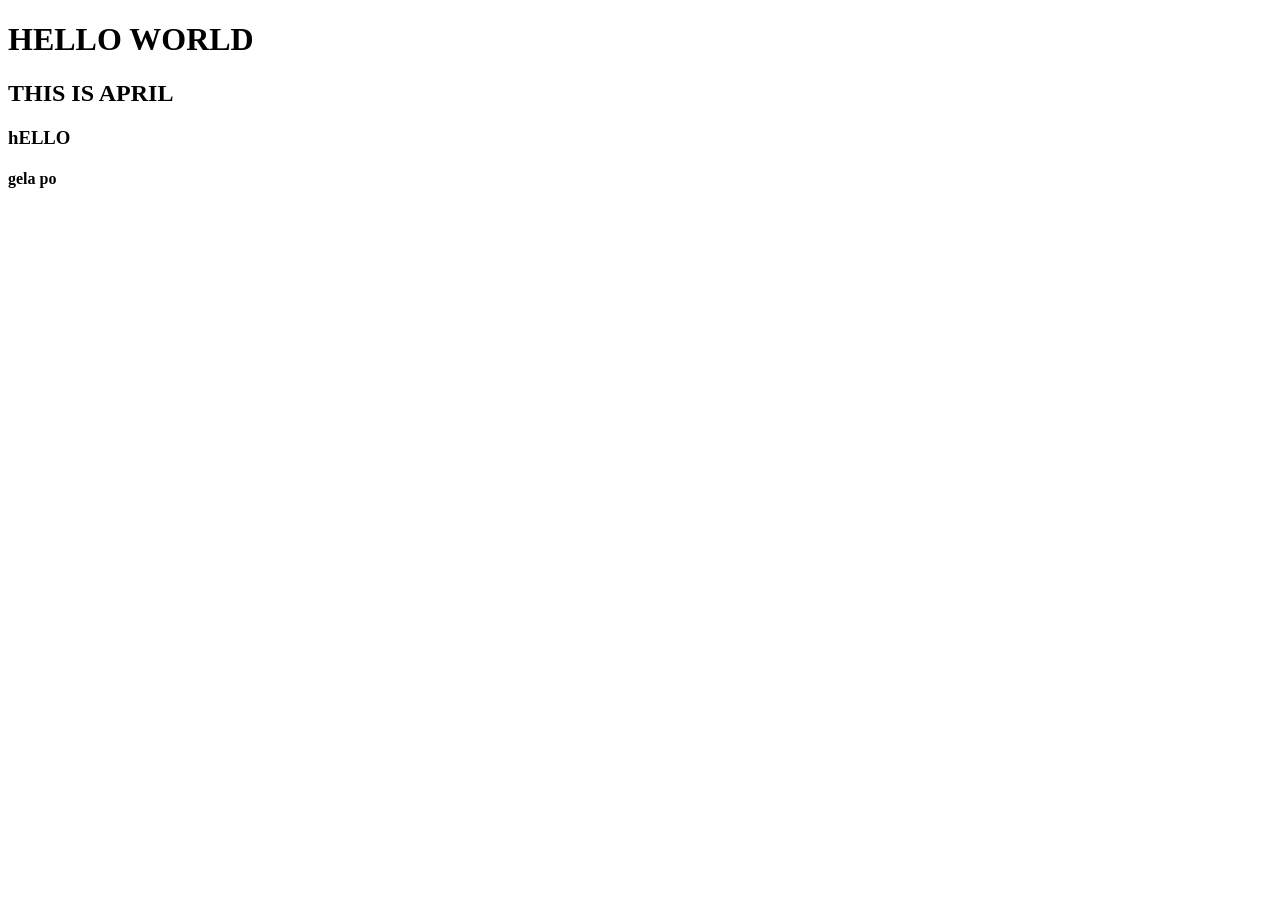
==== index.html @ cdd445a9 "update" ====
<!DOCTYPE html>
<html lang="en">
<head>
    <meta charset="UTF-8">
    <meta name="viewport" content="width=device-width, initial-scale=1.0">
    <title>Document</title>
</head>
<body>
    <h1>HELLO WORLD</h1>
    <H2>THIS IS APRIL</H2>
    <H3>hELLO</H3>
    <h4>gela po</h4>
</body>
</html>
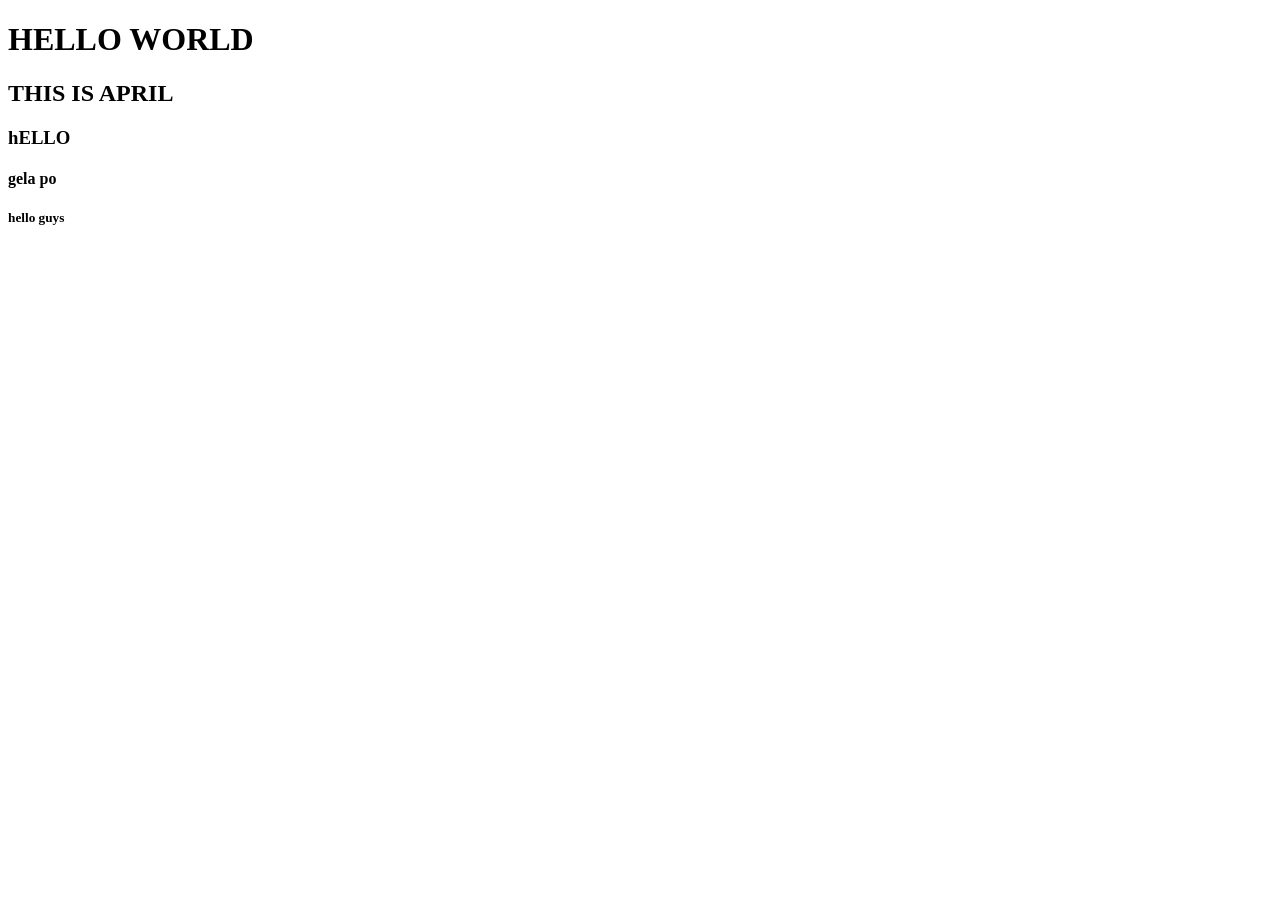
==== commit 91bc50e4: "hi" ====
--- a/index.html
+++ b/index.html
@@ -10,5 +10,6 @@
     <H2>THIS IS APRIL</H2>
     <H3>hELLO</H3>
     <h4>gela po</h4>
+    <h5>hello guys</h5>
 </body>
 </html>
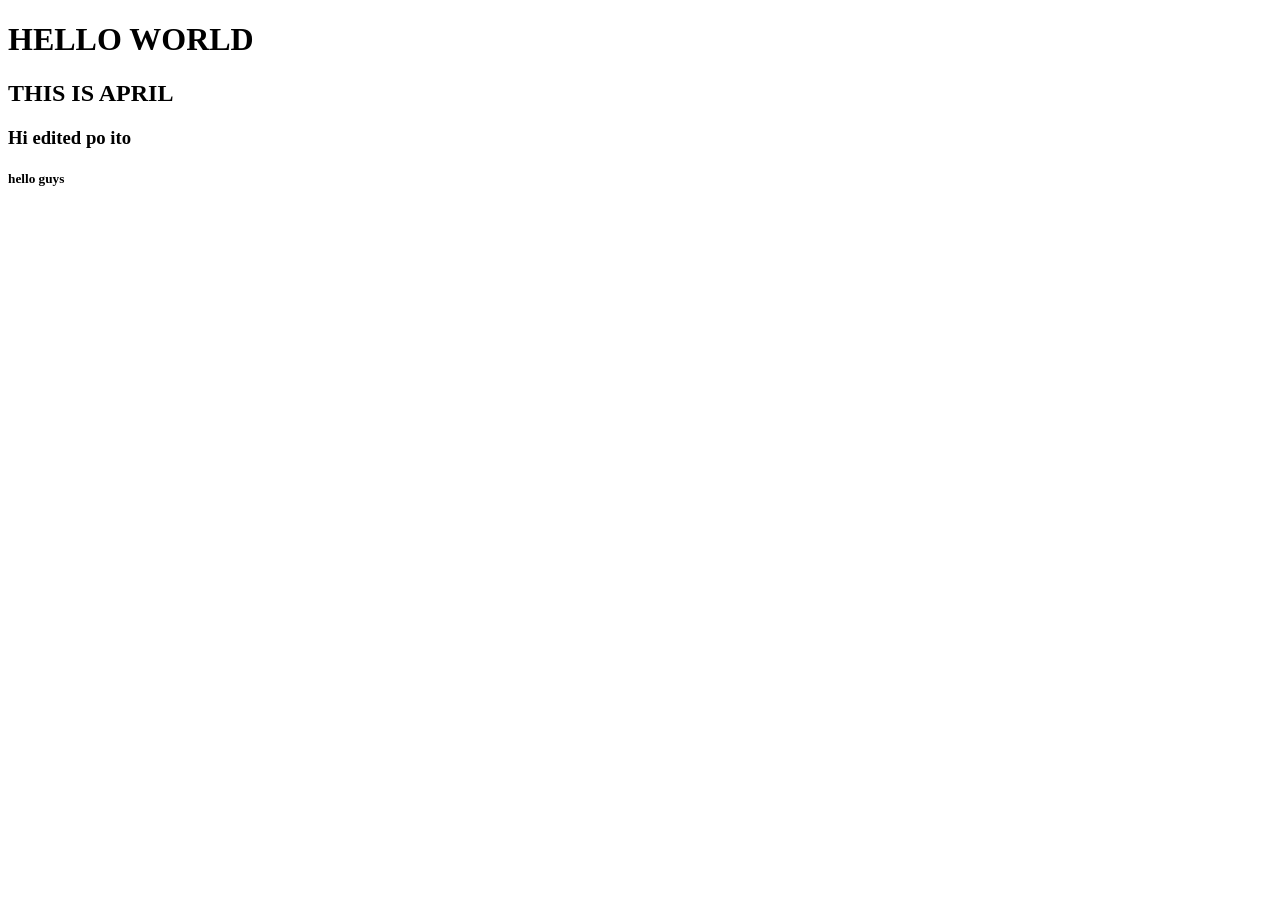
==== commit c6337125: "update #2" ====
--- a/index.html
+++ b/index.html
@@ -8,8 +8,7 @@
 <body>
     <h1>HELLO WORLD</h1>
     <H2>THIS IS APRIL</H2>
-    <H3>hELLO</H3>
-    <h4>gela po</h4>
+    <H3>Hi edited po ito</H3>
     <h5>hello guys</h5>
 </body>
 </html>
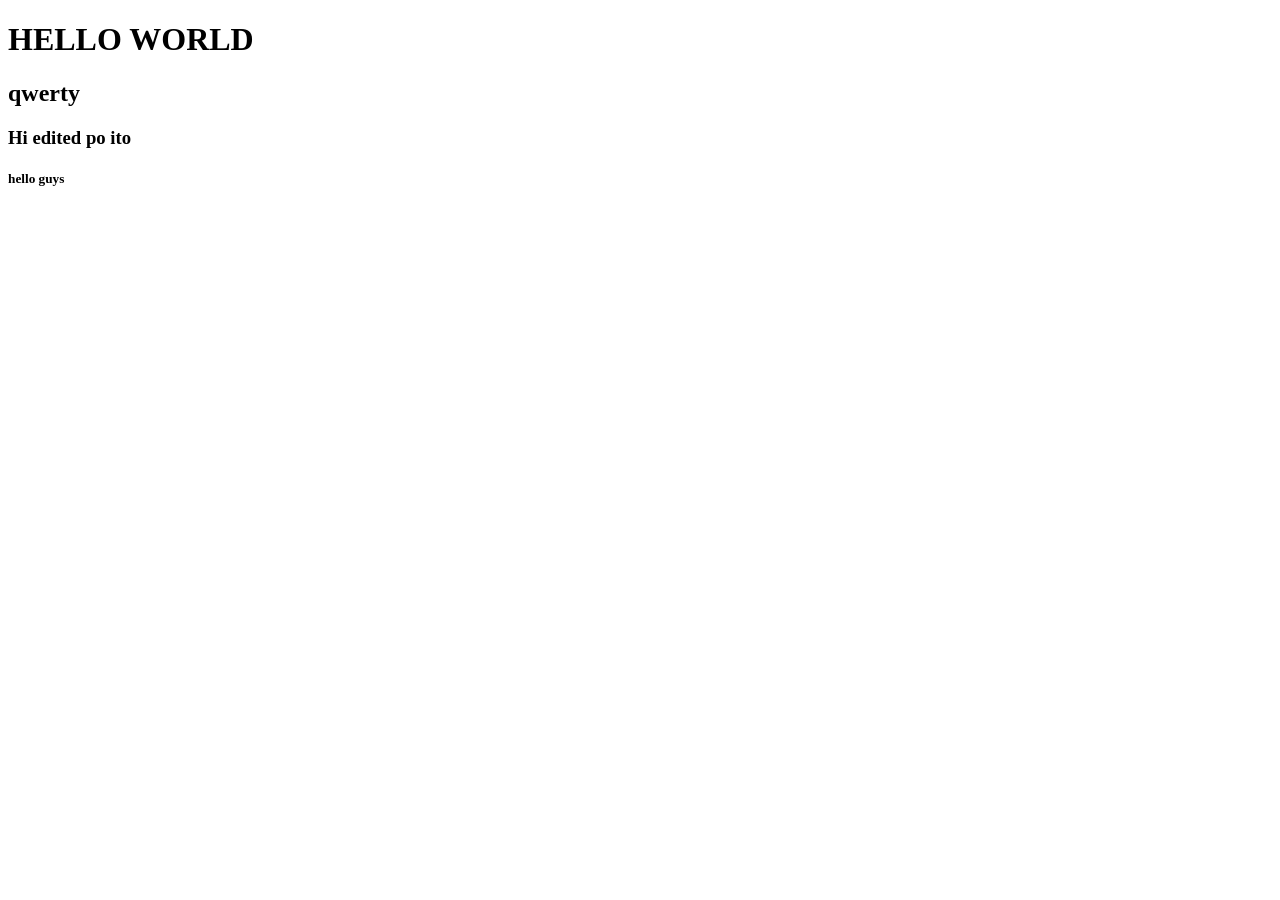
==== commit fa7dc67a: "initer" ====
--- a/index.html
+++ b/index.html
@@ -7,7 +7,7 @@
 </head>
 <body>
     <h1>HELLO WORLD</h1>
-    <H2>THIS IS APRIL</H2>
+    <H2>qwerty</H2>
     <H3>Hi edited po ito</H3>
     <h5>hello guys</h5>
 </body>
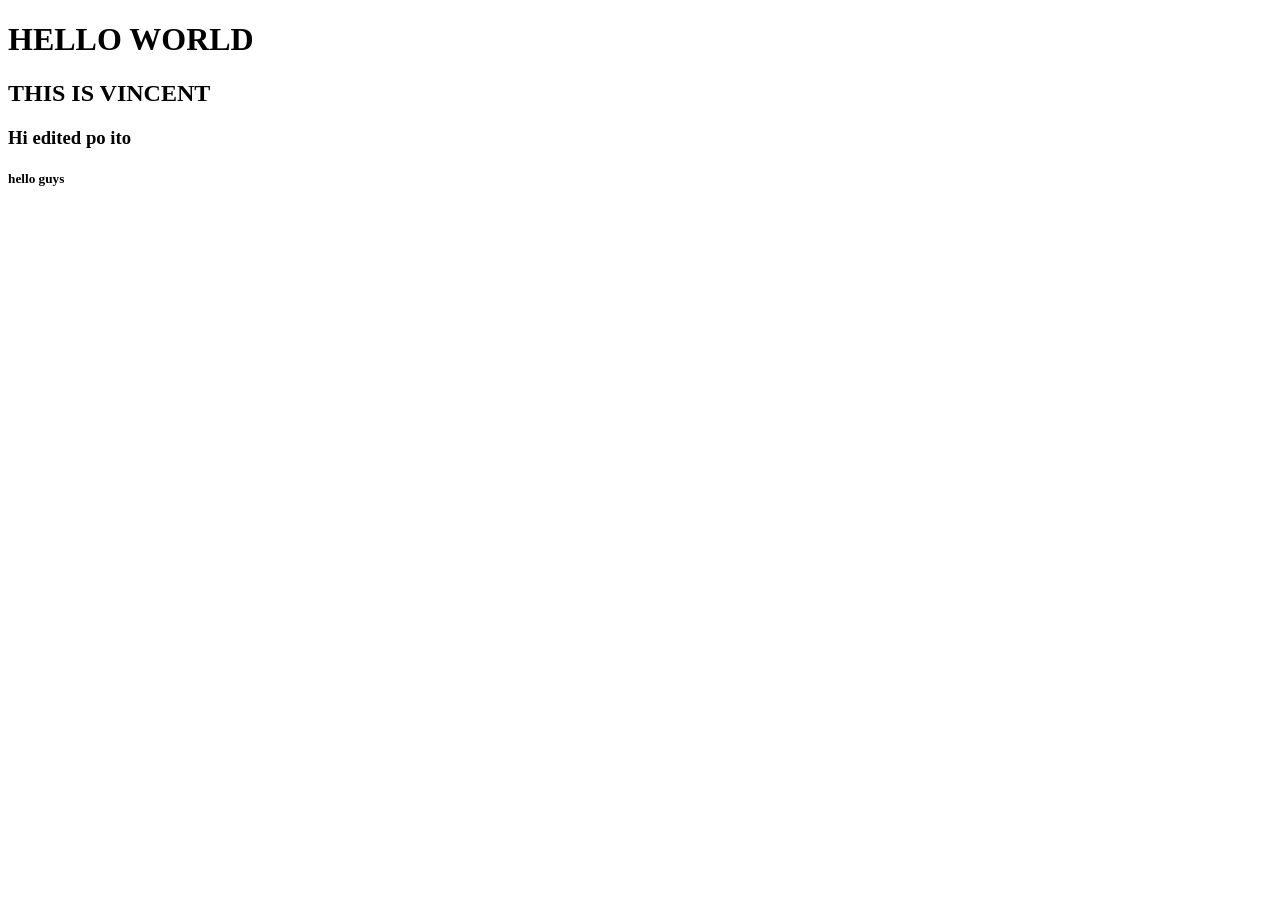
==== commit 604b2eb3: "edited" ====
--- a/index.html
+++ b/index.html
@@ -7,7 +7,7 @@
 </head>
 <body>
     <h1>HELLO WORLD</h1>
-    <H2>qwerty</H2>
+    <H2>THIS IS VINCENT</H2>
     <H3>Hi edited po ito</H3>
     <h5>hello guys</h5>
 </body>
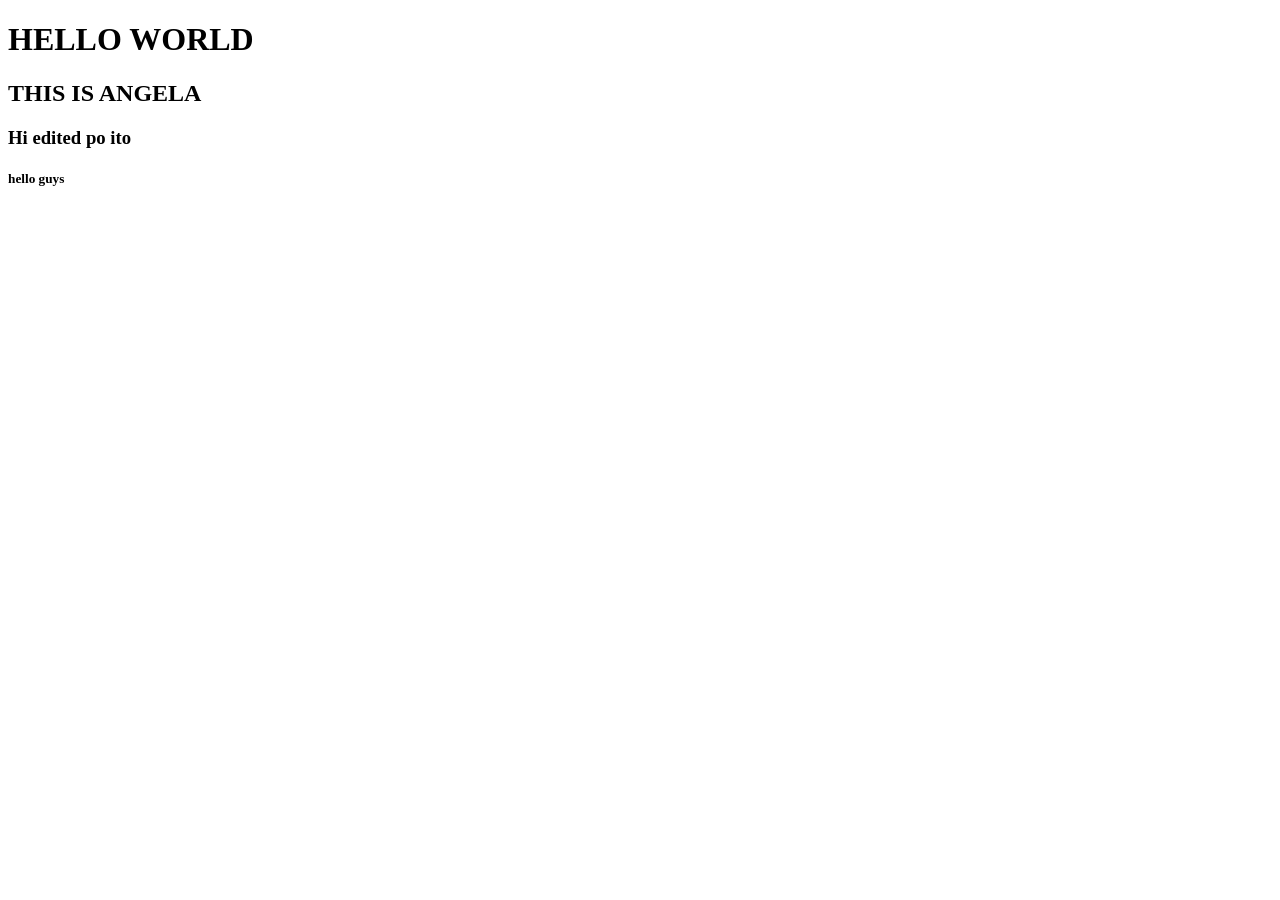
==== commit 319141f5: "hello" ====
--- a/index.html
+++ b/index.html
@@ -7,7 +7,7 @@
 </head>
 <body>
     <h1>HELLO WORLD</h1>
-    <H2>THIS IS VINCENT</H2>
+    <H2>THIS IS ANGELA</H2>
     <H3>Hi edited po ito</H3>
     <h5>hello guys</h5>
 </body>
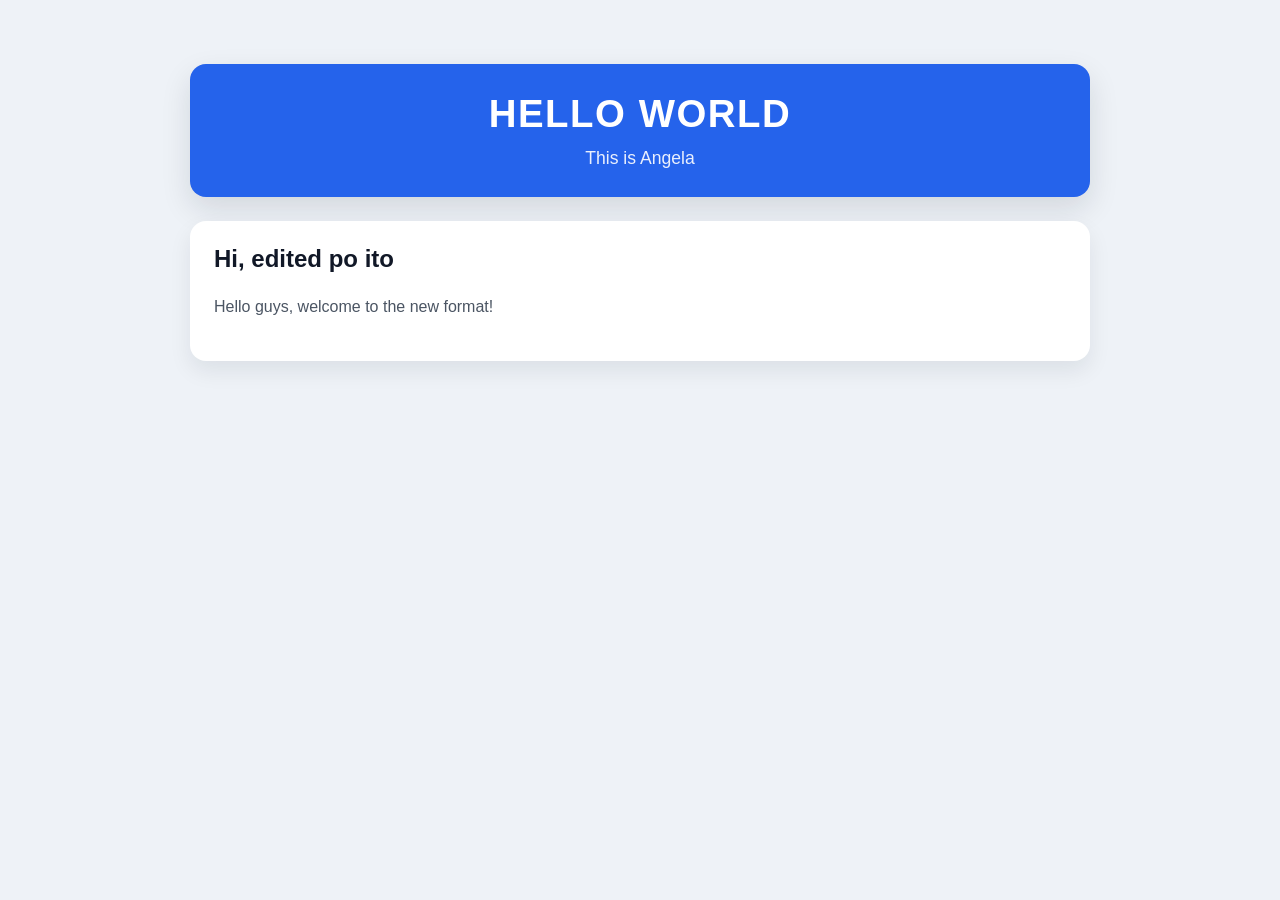
==== commit a7c97f46: "hello" ====
--- a/index.html
+++ b/index.html
@@ -3,12 +3,21 @@
 <head>
     <meta charset="UTF-8">
     <meta name="viewport" content="width=device-width, initial-scale=1.0">
-    <title>Document</title>
+    <title>Angela Page</title>
+    <link rel="stylesheet" href="style.css">
 </head>
 <body>
-    <h1>HELLO WORLD</h1>
-    <H2>THIS IS ANGELA</H2>
-    <H3>Hi edited po ito</H3>
-    <h5>hello guys</h5>
+    <div class="container">
+        <header>
+            <h1>HELLO WORLD</h1>
+            <p class="subtitle">This is Angela</p>
+        </header>
+        <main>
+            <section class="content-card">
+                <h2>Hi, edited po ito</h2>
+                <p>Hello guys, welcome to the new format!</p>
+            </section>
+        </main>
+    </div>
 </body>
 </html>
--- a/style.css
+++ b/style.css
@@ -0,0 +1,52 @@
+body {
+  margin: 0;
+  padding: 0;
+  font-family: Arial, sans-serif;
+  background: #eef2f7;
+  color: #1f2937;
+}
+
+.container {
+  max-width: 900px;
+  margin: 40px auto;
+  padding: 24px;
+}
+
+header {
+  background: #2563eb;
+  color: #ffffff;
+  padding: 28px 24px;
+  border-radius: 16px;
+  text-align: center;
+  box-shadow: 0 12px 30px rgba(15, 23, 42, 0.12);
+}
+
+header h1 {
+  margin: 0;
+  font-size: 2.4rem;
+  letter-spacing: 0.04em;
+}
+
+.subtitle {
+  margin: 12px 0 0;
+  font-size: 1.1rem;
+  opacity: 0.9;
+}
+
+.content-card {
+  margin-top: 24px;
+  padding: 24px;
+  background: #ffffff;
+  border-radius: 16px;
+  box-shadow: 0 10px 22px rgba(15, 23, 42, 0.08);
+}
+
+.content-card h2 {
+  margin-top: 0;
+  color: #111827;
+}
+
+.content-card p {
+  line-height: 1.75;
+  color: #4b5563;
+}
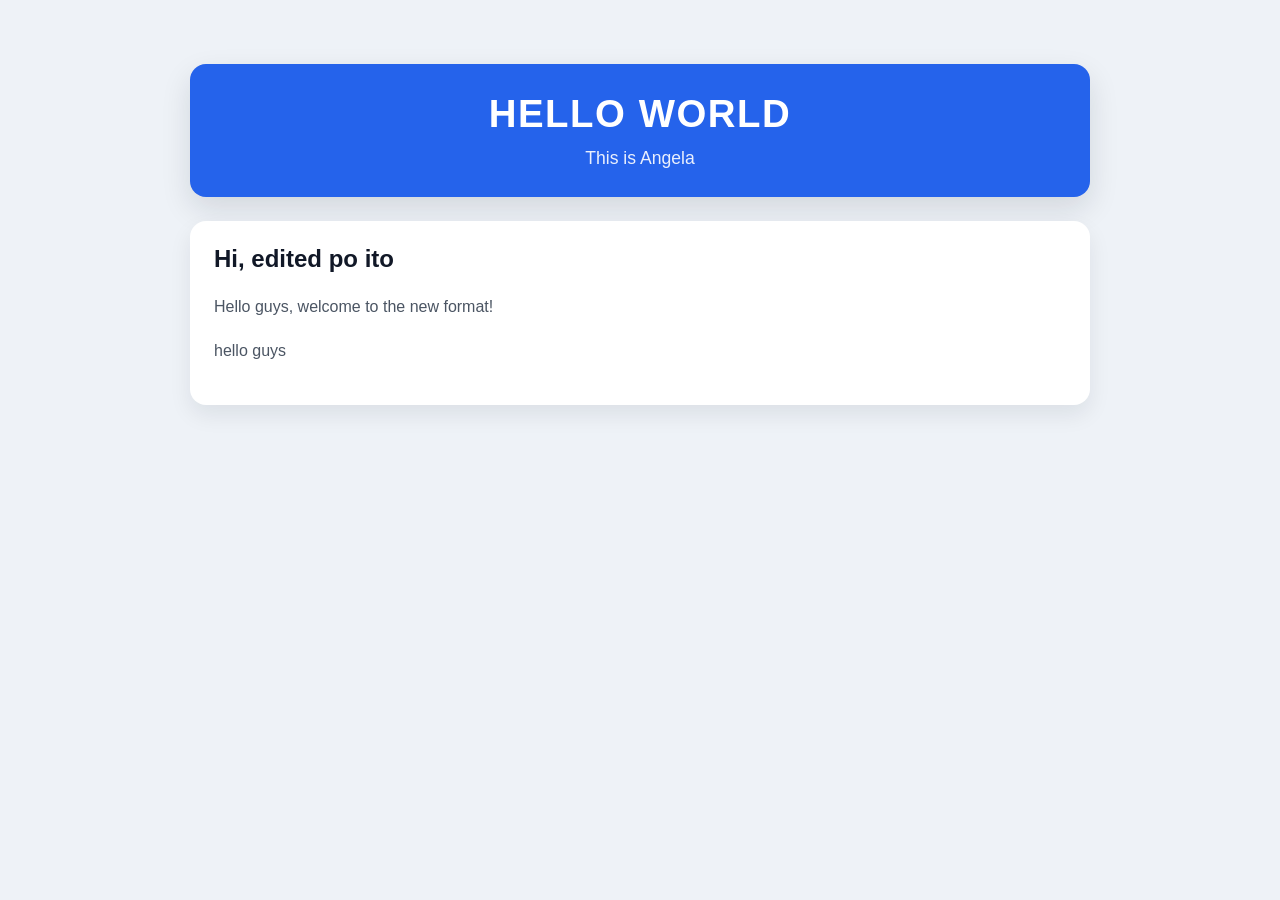
==== commit 650db967: "yow" ====
--- a/index.html
+++ b/index.html
@@ -16,6 +16,7 @@
             <section class="content-card">
                 <h2>Hi, edited po ito</h2>
                 <p>Hello guys, welcome to the new format!</p>
+                <p>hello guys</p> 
             </section>
         </main>
     </div>
